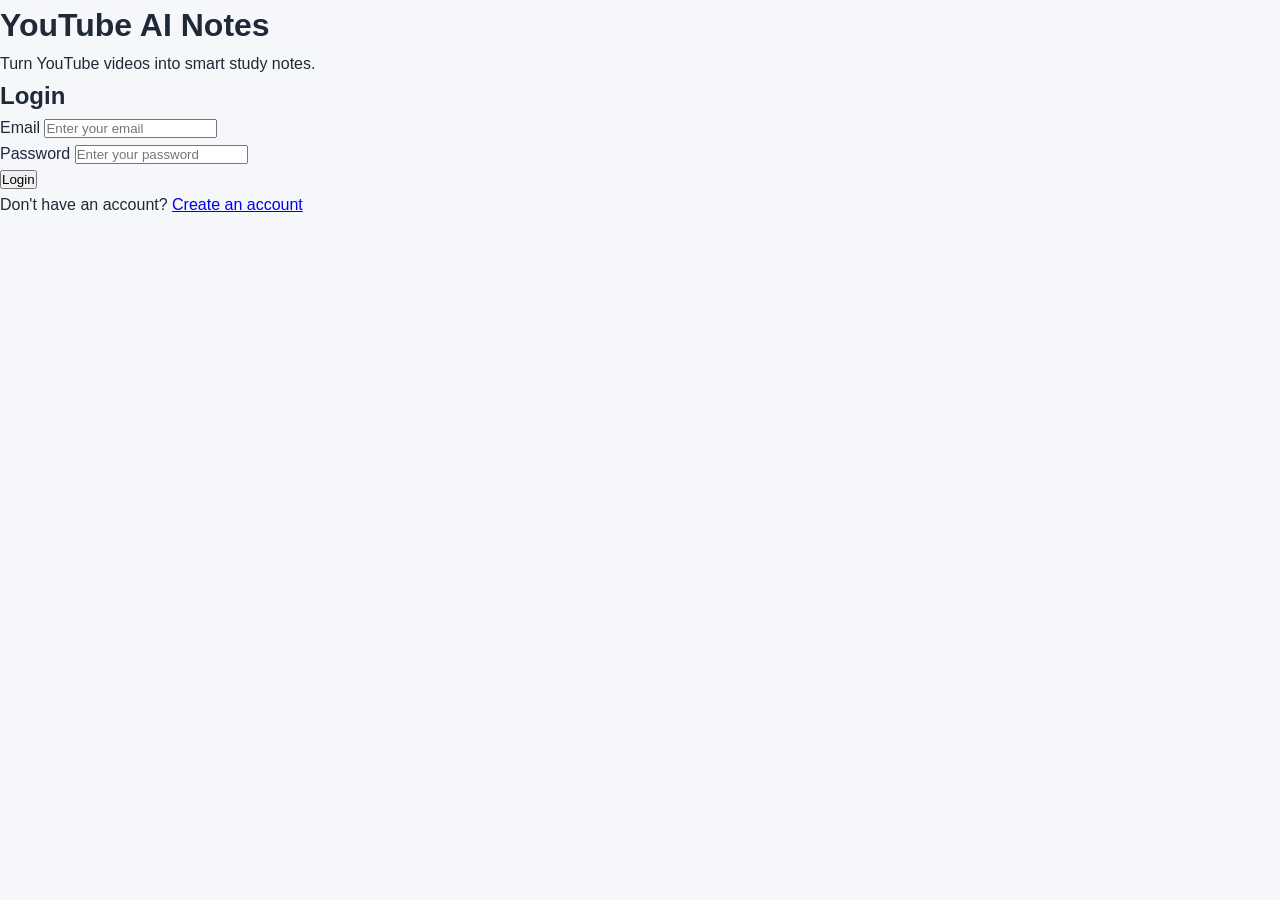
==== frontend/notes.html @ 91dcfbf6 "Finalize YouTube AI Notes project" ====
<!DOCTYPE html>
<html lang="en">

<head>

    <meta charset="UTF-8">

    <meta
        name="viewport"
        content="width=device-width, initial-scale=1.0"
    >

    <title>YouTube AI Notes</title>

    <link
        rel="stylesheet"
        href="style.css"
    >

</head>


<body class="notes-page">


    <!-- HEADER -->

    <header class="notes-header">

        <div>

            <h1>
                YouTube AI Notes
            </h1>

            <p>
                AI Generated Study Material
            </p>

        </div>


        <button
            id="backBtn"
            class="back-btn"
            type="button"
        >
            ← Back to Dashboard
        </button>

    </header>


    <!-- MAIN -->

    <main class="notes-container">


        <!-- VIDEO -->

        <section class="video-info-card">

            <img
                id="videoThumbnail"
                class="video-thumbnail"
                src=""
                alt="YouTube video thumbnail"
            >

            <div class="video-info">

                <h2 id="videoTitle">
                    Loading video...
                </h2>

                <p id="videoDate"></p>

            </div>

        </section>


        <!-- MESSAGE -->

        <div
            id="notesMessage"
            class="notes-message"
            style="display: block;"
        >
            Loading notes...
        </div>


        <!-- SUMMARY -->

        <section class="notes-card">

            <div class="card-heading">

                <span class="card-icon">
                    📝
                </span>

                <h2>
                    Summary
                </h2>

            </div>

            <div
                id="summary"
                class="summary-content"
            >
                Loading summary...
            </div>

        </section>


        <!-- KEY POINTS -->

        <section class="notes-card">

            <div class="card-heading">

                <span class="card-icon">
                    💡
                </span>

                <h2>
                    Key Points
                </h2>

            </div>

            <div id="keyPoints">

                Loading key points...

            </div>

        </section>


        <!-- DETAILED NOTES -->

        <section class="notes-card">

            <div class="card-heading">

                <span class="card-icon">
                    📚
                </span>

                <h2>
                    Detailed Notes
                </h2>

            </div>

            <div id="detailedNotes">

                Loading detailed notes...

            </div>

        </section>


        <!-- IMPORTANT CONCEPTS -->

        <section class="notes-card">

            <div class="card-heading">

                <span class="card-icon">
                    🧠
                </span>

                <h2>
                    Important Concepts
                </h2>

            </div>

            <div id="concepts">

                Loading concepts...

            </div>

        </section>


        <!-- EXAMPLES -->

        <section class="notes-card">

            <div class="card-heading">

                <span class="card-icon">
                    💻
                </span>

                <h2>
                    Examples
                </h2>

            </div>

            <div id="examples">

                Loading examples...

            </div>

        </section>


        <!-- QUICK REVISION -->

        <section class="notes-card">

            <div class="card-heading">

                <span class="card-icon">
                    ⚡
                </span>

                <h2>
                    Quick Revision
                </h2>

            </div>

            <div id="quickRevision">

                Loading quick revision...

            </div>

        </section>


        <!-- REVISION QUESTIONS -->

        <section class="notes-card">

            <div class="card-heading">

                <span class="card-icon">
                    ❓
                </span>

                <h2>
                    Revision Questions
                </h2>

            </div>

            <div id="revisionQuestions">

                Loading revision questions...

            </div>

        </section>


    </main>


    <!-- IMPORTANT:
         app.js MUST be loaded here -->

    <script src="./app.js"></script>

</body>

</html>
---- frontend/style.css ----
/* ============================================================
   GLOBAL
============================================================ */

* {
    box-sizing: border-box;
    margin: 0;
    padding: 0;
}


html {
    scroll-behavior: smooth;
}


body {
    font-family:
        Arial,
        Helvetica,
        sans-serif;

    background: #f5f7fb;

    color: #1f2937;

    line-height: 1.6;
}


/* ============================================================
   DASHBOARD
============================================================ */

.dashboard-header {
    width: 100%;

    padding: 20px 6%;

    background: #ffffff;

    border-bottom: 1px solid #e5e7eb;

    display: flex;

    justify-content: space-between;

    align-items: center;

    gap: 20px;

    position: sticky;

    top: 0;

    z-index: 100;
}


.brand {
    display: flex;

    align-items: center;

    gap: 13px;
}


.brand-icon {
    width: 44px;

    height: 44px;

    display: flex;

    align-items: center;

    justify-content: center;

    border-radius: 12px;

    background: #111827;

    color: #ffffff;

    font-size: 18px;
}


.dashboard-header h1 {
    font-size: 23px;

    line-height: 1.2;

    margin-bottom: 3px;
}


.dashboard-header p {
    color: #6b7280;

    font-size: 13px;
}


/* ============================================================
   LOGOUT
============================================================ */

.logout-button {
    border: 1px solid #e5e7eb;

    background: #ffffff;

    color: #374151;

    padding: 10px 18px;

    border-radius: 9px;

    cursor: pointer;

    font-size: 14px;

    font-weight: 600;

    transition:
        background 0.2s ease,
        color 0.2s ease,
        transform 0.2s ease;
}


.logout-button:hover {
    background: #111827;

    color: #ffffff;

    transform: translateY(-1px);
}


/* ============================================================
   DASHBOARD MAIN
============================================================ */

.dashboard-container {
    width: min(1150px, 92%);

    margin: 35px auto 60px;
}


/* ============================================================
   GENERATE SECTION
============================================================ */

.generate-section {
    background: #ffffff;

    border: 1px solid #e5e7eb;

    border-radius: 22px;

    padding: 48px;

    box-shadow:
        0 10px 35px rgba(0, 0, 0, 0.05);

    text-align: center;

    margin-bottom: 38px;
}


.hero-content {
    max-width: 720px;

    margin: 0 auto 30px;
}


.hero-badge {
    display: inline-block;

    padding: 6px 12px;

    border-radius: 20px;

    background: #f3f4f6;

    color: #374151;

    font-size: 12px;

    font-weight: 700;

    margin-bottom: 15px;
}


.generate-section h2 {
    font-size: 36px;

    line-height: 1.2;

    margin-bottom: 15px;
}


.generate-section h2 span {
    color: #4f46e5;
}


.hero-content p {
    color: #6b7280;

    font-size: 15px;

    line-height: 1.8;
}


/* ============================================================
   URL FORM
============================================================ */

#notesForm {
    max-width: 850px;

    margin: 0 auto;

    display: flex;

    gap: 12px;

    align-items: center;
}


.url-input-wrapper {
    flex: 1;

    position: relative;

    display: flex;

    align-items: center;
}


.url-icon {
    position: absolute;

    left: 15px;

    font-size: 17px;
}


#youtubeUrl {
    width: 100%;

    height: 52px;

    border: 1px solid #d1d5db;

    border-radius: 10px;

    padding: 0 16px 0 44px;

    font-size: 14px;

    outline: none;

    background: #ffffff;

    transition:
        border 0.2s ease,
        box-shadow 0.2s ease;
}


#youtubeUrl:focus {
    border-color: #6366f1;

    box-shadow:
        0 0 0 3px rgba(99, 102, 241, 0.1);
}


.generate-button {
    height: 52px;

    padding: 0 21px;

    border: none;

    border-radius: 10px;

    background: #111827;

    color: #ffffff;

    cursor: pointer;

    display: flex;

    align-items: center;

    gap: 12px;

    font-size: 14px;

    font-weight: 700;

    white-space: nowrap;

    transition:
        transform 0.2s ease,
        opacity 0.2s ease;
}


.generate-button:hover {
    transform: translateY(-1px);

    opacity: 0.92;
}


.generate-button:disabled {
    cursor: not-allowed;

    opacity: 0.6;

    transform: none;
}


/* ============================================================
   DASHBOARD MESSAGE
============================================================ */

.dashboard-message {
    margin-top: 16px;

    color: #6b7280;

    font-size: 14px;

    min-height: 20px;
}


/* ============================================================
   VIDEOS SECTION
============================================================ */

.videos-section {
    background: transparent;
}


.section-header {
    display: flex;

    align-items: flex-end;

    justify-content: space-between;

    gap: 20px;

    margin-bottom: 22px;
}


.section-label {
    display: block;

    font-size: 11px;

    font-weight: 800;

    letter-spacing: 1px;

    color: #6b7280;

    margin-bottom: 5px;
}


.section-header h2 {
    font-size: 27px;

    line-height: 1.2;

    margin-bottom: 4px;
}


.section-header p {
    color: #6b7280;

    font-size: 14px;
}


.refresh-button {
    border: 1px solid #d1d5db;

    background: #ffffff;

    color: #374151;

    padding: 9px 15px;

    border-radius: 8px;

    cursor: pointer;

    font-size: 13px;

    font-weight: 600;

    transition:
        background 0.2s ease,
        transform 0.2s ease;
}


.refresh-button:hover {
    background: #f9fafb;

    transform: translateY(-1px);
}


/* ============================================================
   VIDEO GRID
============================================================ */

.videos-grid {
    display: grid;

    grid-template-columns:
        repeat(3, minmax(0, 1fr));

    gap: 22px;
}


/* ============================================================
   VIDEO CARD
============================================================ */

.video-card {
    background: #ffffff;

    border: 1px solid #e5e7eb;

    border-radius: 15px;

    overflow: hidden;

    box-shadow:
        0 5px 20px rgba(0, 0, 0, 0.04);

    transition:
        transform 0.2s ease,
        box-shadow 0.2s ease;
}


.video-card:hover {
    transform: translateY(-4px);

    box-shadow:
        0 12px 28px rgba(0, 0, 0, 0.08);
}


.video-card img {
    width: 100%;

    height: 185px;

    object-fit: cover;

    display: block;

    background: #e5e7eb;
}


.video-card-content {
    padding: 18px;
}


.video-card h3 {
    font-size: 17px;

    line-height: 1.45;

    margin-bottom: 8px;

    color: #111827;
}


.video-date {
    color: #6b7280;

    font-size: 12px;

    margin-bottom: 15px;
}


.view-notes-btn,
.video-card button {
    border: none;

    background: #111827;

    color: #ffffff;

    padding: 10px 15px;

    border-radius: 8px;

    cursor: pointer;

    font-size: 13px;

    font-weight: 600;

    width: 100%;

    transition: opacity 0.2s ease;
}


.view-notes-btn:hover,
.video-card button:hover {
    opacity: 0.88;
}


/* ============================================================
   LOADING
============================================================ */

.loading-card {
    grid-column: 1 / -1;

    min-height: 220px;

    background: #ffffff;

    border: 1px solid #e5e7eb;

    border-radius: 15px;

    display: flex;

    flex-direction: column;

    align-items: center;

    justify-content: center;

    gap: 12px;

    color: #6b7280;
}


.spinner {
    width: 32px;

    height: 32px;

    border: 3px solid #e5e7eb;

    border-top-color: #111827;

    border-radius: 50%;

    animation: spin 0.8s linear infinite;
}


@keyframes spin {

    to {
        transform: rotate(360deg);
    }

}


/* ============================================================
   EMPTY / ERROR
============================================================ */

.empty-message,
.error-message {
    grid-column: 1 / -1;

    text-align: center;

    padding: 45px 20px;

    background: #ffffff;

    border: 1px solid #e5e7eb;

    border-radius: 15px;

    color: #6b7280;
}


/* ============================================================
   FOOTER
============================================================ */

.dashboard-footer {
    text-align: center;

    padding: 25px;

    color: #9ca3af;

    font-size: 12px;

    border-top: 1px solid #e5e7eb;

    background: #ffffff;
}


/* ============================================================
   NOTES PAGE
============================================================ */

.notes-page {
    min-height: 100vh;
}


/* ============================================================
   NOTES HEADER
============================================================ */

.notes-header {
    width: 100%;

    padding: 22px 6%;

    background: #ffffff;

    border-bottom: 1px solid #e5e7eb;

    display: flex;

    justify-content: space-between;

    align-items: center;

    gap: 20px;

    position: sticky;

    top: 0;

    z-index: 100;
}


.notes-header h1 {
    font-size: 28px;

    margin-bottom: 2px;
}


.notes-header p {
    color: #6b7280;

    font-size: 14px;
}


/* ============================================================
   BACK BUTTON
============================================================ */

.back-btn {
    border: none;

    background: #111827;

    color: white;

    padding: 11px 18px;

    border-radius: 8px;

    cursor: pointer;

    font-size: 14px;

    transition:
        transform 0.2s ease,
        opacity 0.2s ease;
}


.back-btn:hover {
    transform: translateY(-1px);

    opacity: 0.9;
}


/* ============================================================
   NOTES CONTAINER
============================================================ */

.notes-container {
    width: min(1100px, 92%);

    margin: 35px auto 70px;

    display: flex;

    flex-direction: column;

    gap: 24px;
}


/* ============================================================
   VIDEO INFO
============================================================ */

.video-info-card {
    background: #ffffff;

    border: 1px solid #e5e7eb;

    border-radius: 16px;

    padding: 20px;

    display: flex;

    align-items: center;

    gap: 22px;

    box-shadow:
        0 5px 20px rgba(0, 0, 0, 0.05);
}


.video-thumbnail {
    width: 230px;

    height: 130px;

    object-fit: cover;

    border-radius: 10px;

    background: #e5e7eb;
}


.video-info {
    flex: 1;
}


.video-info h2 {
    font-size: 24px;

    line-height: 1.3;

    margin-bottom: 8px;
}


.video-info p {
    color: #6b7280;

    font-size: 14px;
}


/* ============================================================
   NOTES MESSAGE
============================================================ */

.notes-message {
    padding: 14px 18px;

    background: #ffffff;

    border: 1px solid #e5e7eb;

    border-radius: 10px;

    color: #4b5563;

    text-align: center;
}


/* ============================================================
   NOTES CARDS
============================================================ */

.notes-card {
    background: #ffffff;

    border: 1px solid #e5e7eb;

    border-radius: 16px;

    padding: 28px;

    box-shadow:
        0 5px 20px rgba(0, 0, 0, 0.04);
}


.card-heading {
    display: flex;

    align-items: center;

    gap: 12px;

    margin-bottom: 20px;

    padding-bottom: 14px;

    border-bottom: 1px solid #e5e7eb;
}


.card-heading h2 {
    font-size: 22px;
}


.card-icon {
    font-size: 24px;
}


.summary-content {
    font-size: 16px;

    line-height: 1.8;

    color: #374151;
}


/* ============================================================
   LISTS
============================================================ */

#keyPoints ul,
#quickRevision ul {
    padding-left: 24px;
}


#keyPoints li,
#quickRevision li {
    margin-bottom: 10px;

    line-height: 1.7;
}


.concept-section ul {
    padding-left: 22px;
}


.concept-section li {
    margin-bottom: 7px;

    color: #4b5563;

    line-height: 1.65;
}


/* ============================================================
   DETAILED NOTES
============================================================ */

.detailed-intro {
    color: #6b7280;

    margin-bottom: 5px;
}


.raw-notes {
    white-space: pre-wrap;

    line-height: 1.8;

    color: #374151;
}


#detailedNotes p {
    margin-bottom: 12px;

    color: #4b5563;

    line-height: 1.8;
}


#detailedNotes h3 {
    margin-top: 20px;

    margin-bottom: 9px;

    font-size: 19px;
}


/* ============================================================
   CONCEPT CARD
============================================================ */

.concept-card {
    border: 1px solid #e5e7eb;

    border-radius: 14px;

    padding: 22px;

    margin-bottom: 20px;

    background: #fafbfc;
}


.concept-card:last-child {
    margin-bottom: 0;
}


.concept-card > h3 {
    font-size: 20px;

    margin-bottom: 18px;

    line-height: 1.4;
}


.concept-section {
    margin-top: 18px;

    padding-top: 16px;

    border-top: 1px solid #e5e7eb;
}


.concept-section:first-of-type {
    margin-top: 0;

    padding-top: 0;

    border-top: none;
}


.concept-section h4,
.text-section h4 {
    font-size: 14px;

    margin-bottom: 7px;

    text-transform: uppercase;

    letter-spacing: 0.4px;
}


.concept-section p,
.text-section p {
    color: #4b5563;

    line-height: 1.75;

    white-space: pre-wrap;
}


/* ============================================================
   EXAMPLES
============================================================ */

.example-card {
    border: 1px solid #e5e7eb;

    border-radius: 12px;

    padding: 18px;

    margin-bottom: 14px;

    background: #fafbfc;
}


.example-card h4 {
    font-size: 17px;

    margin-bottom: 6px;
}


/* ============================================================
   QUESTIONS
============================================================ */

.question-card {
    border: 1px solid #e5e7eb;

    border-radius: 12px;

    padding: 20px;

    margin-bottom: 15px;

    background: #fafbfc;

    transition:
        transform 0.2s ease,
        box-shadow 0.2s ease;
}


.question-card:hover {
    transform: translateY(-2px);

    box-shadow:
        0 7px 20px rgba(0, 0, 0, 0.05);
}


.question-card:last-child {
    margin-bottom: 0;
}


.question-number {
    display: inline-block;

    font-size: 13px;

    font-weight: 700;

    margin-right: 10px;
}


.question-type {
    display: inline-block;

    padding: 4px 9px;

    border: 1px solid #d1d5db;

    border-radius: 20px;

    font-size: 11px;

    text-transform: uppercase;
}


.question-card h4 {
    margin-top: 13px;

    margin-bottom: 12px;

    font-size: 17px;

    line-height: 1.5;
}


.question-card strong {
    display: block;

    margin-bottom: 5px;

    font-size: 14px;
}


.question-card p {
    color: #4b5563;

    line-height: 1.7;

    white-space: pre-wrap;
}


/* ============================================================
   RESPONSIVE
============================================================ */

@media (max-width: 900px) {

    .videos-grid {
        grid-template-columns:
            repeat(2, minmax(0, 1fr));
    }

}


/* ============================================================
   TABLET / MOBILE
============================================================ */

@media (max-width: 768px) {

    .dashboard-header {
        padding: 17px 4%;
    }


    .dashboard-header h1 {
        font-size: 20px;
    }


    .dashboard-container {
        width: 94%;

        margin-top: 22px;
    }


    .generate-section {
        padding: 30px 20px;

        border-radius: 17px;
    }


    .generate-section h2 {
        font-size: 28px;
    }


    #notesForm {
        flex-direction: column;

        width: 100%;
    }


    .url-input-wrapper {
        width: 100%;
    }


    #youtubeUrl {
        width: 100%;
    }


    .generate-button {
        width: 100%;

        justify-content: center;
    }


    .section-header {
        align-items: flex-start;

        flex-direction: column;
    }


    .refresh-button {
        width: 100%;
    }


    .videos-grid {
        grid-template-columns: 1fr;
    }


    .video-info-card {
        flex-direction: column;

        align-items: stretch;
    }


    .video-thumbnail {
        width: 100%;

        height: auto;

        aspect-ratio: 16 / 9;
    }


    .video-info h2 {
        font-size: 20px;
    }


    .notes-card {
        padding: 20px;
    }


    .card-heading h2 {
        font-size: 19px;
    }


    .notes-header {
        padding: 18px 4%;

        align-items: flex-start;

        flex-direction: column;
    }


    .back-btn {
        width: 100%;
    }

}


/* ============================================================
   SMALL MOBILE
============================================================ */

@media (max-width: 480px) {

    .brand-icon {
        width: 38px;

        height: 38px;
    }


    .dashboard-header h1 {
        font-size: 18px;
    }


    .dashboard-header p {
        font-size: 11px;
    }


    .logout-button {
        padding: 8px 13px;

        font-size: 12px;
    }


    .generate-section {
        padding: 25px 15px;
    }


    .generate-section h2 {
        font-size: 24px;
    }


    .hero-content p {
        font-size: 13px;
    }


    .notes-card {
        padding: 16px;
    }


    .concept-card {
        padding: 14px;
    }


    .concept-card > h3 {
        font-size: 18px;
    }


    .question-card {
        padding: 15px;
    }

}
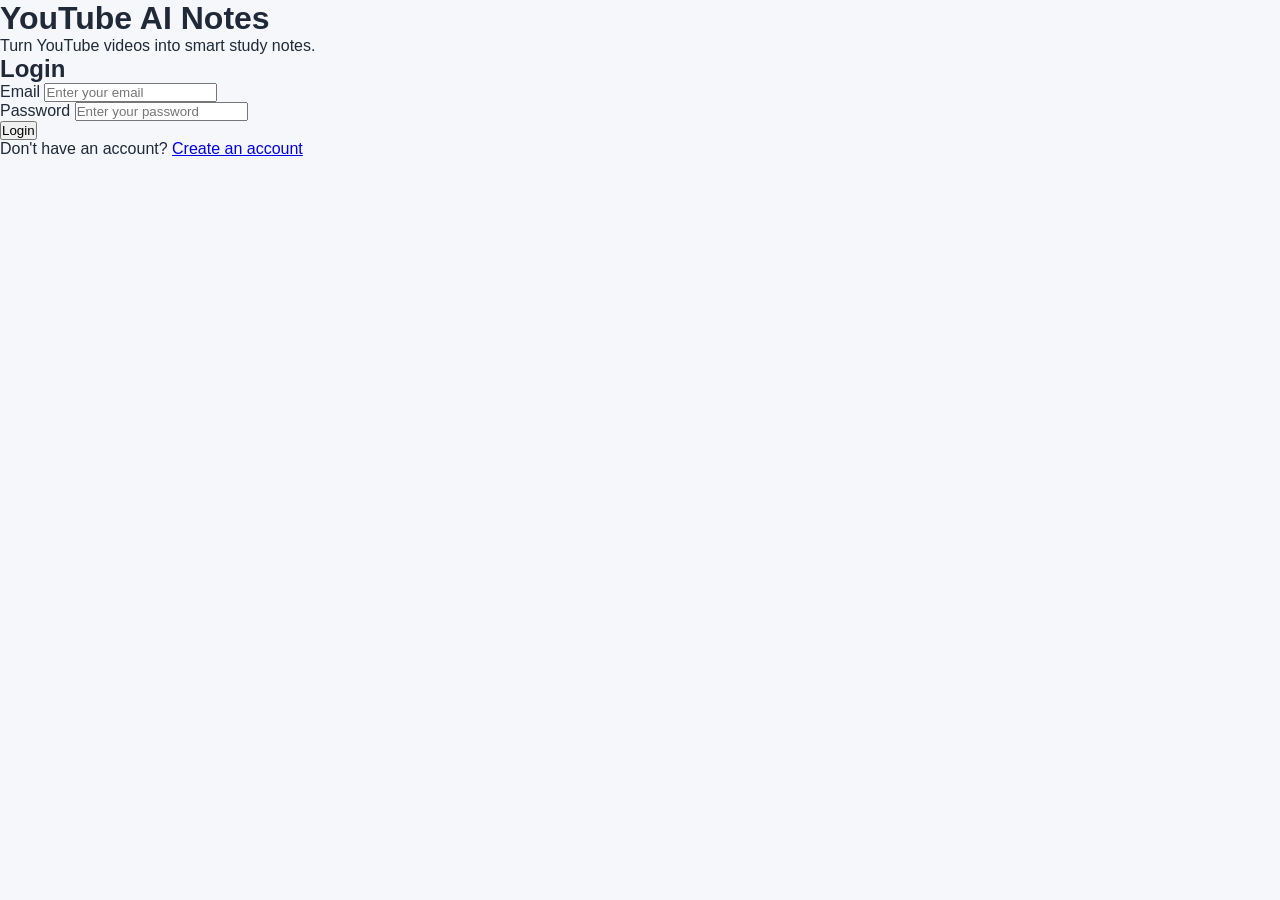
==== commit 4f898063: "Update AI notes and frontend features" ====
--- a/frontend/notes.html
+++ b/frontend/notes.html
@@ -17,55 +17,1005 @@
         href="style.css"
     >
 
+    <style>
+
+        /* =====================================================
+           NOTES PAGE
+        ===================================================== */
+
+        .notes-page {
+            background: #f5f7fb;
+            color: #1f2937;
+            min-height: 100vh;
+        }
+
+
+        /* =====================================================
+           HEADER
+        ===================================================== */
+
+        .notes-header {
+            width: 100%;
+
+            background: #ffffff;
+
+            border-bottom: 1px solid #e5e7eb;
+
+            box-shadow:
+                0 2px 12px rgba(15, 23, 42, 0.05);
+        }
+
+        .notes-header-content {
+            width: 100%;
+            max-width: 1180px;
+
+            margin: 0 auto;
+
+            padding: 18px 24px;
+
+            display: flex;
+
+            align-items: center;
+
+            justify-content: space-between;
+
+            gap: 20px;
+        }
+
+        .notes-header-title h1 {
+            margin: 0;
+
+            color: #111827;
+
+            font-size: 23px;
+
+            line-height: 1.2;
+
+            font-weight: 800;
+        }
+
+        .notes-header-title p {
+            margin-top: 5px;
+
+            color: #6b7280;
+
+            font-size: 13px;
+        }
+
+
+        /* =====================================================
+           BACK BUTTON
+        ===================================================== */
+
+        .back-btn {
+            border: 1px solid #dbe0e8;
+
+            border-radius: 9px;
+
+            background: #ffffff;
+
+            color: #374151;
+
+            padding: 9px 15px;
+
+            font-size: 13px;
+
+            font-weight: 600;
+
+            cursor: pointer;
+
+            white-space: nowrap;
+
+            transition: all 0.2s ease;
+        }
+
+        .back-btn:hover {
+            background: #eef2ff;
+
+            color: #4f46e5;
+
+            border-color: #c7d2fe;
+
+            transform: translateY(-1px);
+        }
+
+
+        /* =====================================================
+           MAIN CONTAINER
+        ===================================================== */
+
+        .notes-container {
+            width: 100%;
+
+            max-width: 1000px;
+
+            margin: 0 auto;
+
+            padding: 30px 20px 60px;
+        }
+
+
+        /* =====================================================
+           VIDEO INFO CARD
+        ===================================================== */
+
+        .video-info-card {
+            width: 100%;
+
+            padding: 16px;
+
+            margin-bottom: 20px;
+
+            background: #ffffff;
+
+            border: 1px solid #e5e7eb;
+
+            border-radius: 16px;
+
+            box-shadow:
+                0 5px 18px rgba(15, 23, 42, 0.06);
+
+            display: flex;
+
+            align-items: center;
+
+            gap: 18px;
+        }
+
+
+        /* =====================================================
+           SMALL THUMBNAIL
+        ===================================================== */
+
+        .video-thumbnail-wrapper {
+            width: 210px;
+
+            min-width: 210px;
+
+            height: 118px;
+
+            overflow: hidden;
+
+            border-radius: 11px;
+
+            background: #f1f5f9;
+        }
+
+        .video-thumbnail {
+            width: 100%;
+
+            height: 100%;
+
+            display: block;
+
+            object-fit: cover;
+
+            border-radius: 11px;
+        }
+
+
+        /* =====================================================
+           VIDEO INFORMATION
+        ===================================================== */
+
+        .video-info {
+            min-width: 0;
+
+            flex: 1;
+        }
+
+        .video-info h2 {
+            margin: 0;
+
+            color: #111827;
+
+            font-size: 21px;
+
+            line-height: 1.35;
+
+            font-weight: 750;
+        }
+
+        .video-info p {
+            margin-top: 8px;
+
+            color: #6b7280;
+
+            font-size: 13px;
+        }
+
+
+        /* =====================================================
+           MESSAGE
+        ===================================================== */
+
+        .notes-message {
+            width: 100%;
+
+            min-height: 20px;
+
+            margin: 12px 0 18px;
+
+            padding: 0 4px;
+
+            color: #6b7280;
+
+            font-size: 13px;
+
+            line-height: 1.5;
+        }
+
+
+        /* =====================================================
+           COMMON NOTES CARD
+        ===================================================== */
+
+        .notes-card {
+            width: 100%;
+
+            margin-bottom: 20px;
+
+            padding: 25px;
+
+            background: #ffffff;
+
+            border: 1px solid #e5e7eb;
+
+            border-radius: 16px;
+
+            box-shadow:
+                0 5px 18px rgba(15, 23, 42, 0.05);
+        }
+
+
+        /* =====================================================
+           CARD HEADING
+        ===================================================== */
+
+        .card-heading {
+            display: flex;
+
+            align-items: flex-start;
+
+            gap: 12px;
+
+            margin-bottom: 20px;
+        }
+
+        .card-icon {
+            width: 40px;
+
+            height: 40px;
+
+            min-width: 40px;
+
+            display: flex;
+
+            align-items: center;
+
+            justify-content: center;
+
+            border-radius: 10px;
+
+            background: #eef2ff;
+
+            font-size: 19px;
+        }
+
+        .card-heading h2 {
+            margin: 0;
+
+            color: #111827;
+
+            font-size: 21px;
+
+            line-height: 1.25;
+
+            font-weight: 750;
+        }
+
+        .card-heading p {
+            margin-top: 4px;
+
+            color: #6b7280;
+
+            font-size: 12px;
+
+            line-height: 1.4;
+        }
+
+
+        /* =====================================================
+           SHORT NOTES
+        ===================================================== */
+
+        .short-notes-content {
+            color: #374151;
+
+            font-size: 15px;
+
+            line-height: 1.8;
+        }
+
+        .short-notes-content p {
+            margin: 0 0 14px;
+        }
+
+        .short-notes-content p:last-child {
+            margin-bottom: 0;
+        }
+
+        .short-notes-content br {
+            line-height: 1.8;
+        }
+
+        .short-notes-content strong {
+            color: #111827;
+
+            font-weight: 700;
+        }
+
+        .short-notes-content ul,
+        .short-notes-content ol {
+            margin: 10px 0 15px 22px;
+
+            padding: 0;
+        }
+
+        .short-notes-content li {
+            margin-bottom: 8px;
+
+            line-height: 1.7;
+        }
+
+
+        /* =====================================================
+           KEY POINTS
+        ===================================================== */
+
+        #keyPoints {
+            color: #374151;
+
+            font-size: 14px;
+
+            line-height: 1.65;
+        }
+
+        #keyPoints ul {
+            margin: 0;
+
+            padding: 0;
+
+            list-style: none;
+
+            display: grid;
+
+            grid-template-columns: repeat(2, 1fr);
+
+            gap: 11px;
+        }
+
+        #keyPoints li {
+            padding: 13px 15px;
+
+            background: #f8fafc;
+
+            border: 1px solid #e5e7eb;
+
+            border-radius: 10px;
+
+            position: relative;
+
+            padding-left: 32px;
+        }
+
+        #keyPoints li::before {
+            content: "✓";
+
+            position: absolute;
+
+            left: 12px;
+
+            top: 12px;
+
+            color: #4f46e5;
+
+            font-weight: 800;
+        }
+
+
+        /* =====================================================
+           CONCEPT FLOW
+        ===================================================== */
+
+        .concept-flow {
+            width: 100%;
+
+            padding: 20px;
+
+            background:
+                linear-gradient(
+                    135deg,
+                    #eef2ff,
+                    #f8faff
+                );
+
+            border: 1px solid #dfe4ff;
+
+            border-radius: 13px;
+
+            color: #374151;
+
+            font-size: 14px;
+
+            line-height: 1.8;
+
+            text-align: center;
+        }
+
+        .concept-flow p {
+            margin-bottom: 10px;
+        }
+
+        .concept-flow p:last-child {
+            margin-bottom: 0;
+        }
+
+        .concept-flow img {
+            max-width: 100%;
+
+            height: auto;
+
+            display: block;
+
+            margin: 0 auto;
+
+            border-radius: 10px;
+        }
+
+
+        /* =====================================================
+           MIND MAP
+        ===================================================== */
+
+        .mind-map-wrapper {
+            width: 100%;
+
+            min-height: 120px;
+
+            padding: 20px;
+
+            background: #fafafa;
+
+            border: 1px solid #e5e7eb;
+
+            border-radius: 13px;
+
+            text-align: center;
+
+            overflow-x: auto;
+
+            color: #374151;
+
+            font-size: 14px;
+
+            line-height: 1.7;
+        }
+
+        .mind-map-wrapper img {
+            max-width: 100%;
+
+            max-height: 520px;
+
+            width: auto;
+
+            height: auto;
+
+            object-fit: contain;
+
+            border-radius: 10px;
+        }
+
+        .mind-map-wrapper svg {
+            max-width: 100%;
+
+            height: auto;
+        }
+
+
+        /* =====================================================
+           IMPORTANT VISUALS
+        ===================================================== */
+
+        .visuals-grid {
+            display: grid;
+
+            grid-template-columns:
+                repeat(2, minmax(0, 1fr));
+
+            gap: 16px;
+
+            color: #6b7280;
+
+            font-size: 14px;
+
+            line-height: 1.6;
+        }
+
+        .visuals-grid img {
+            width: 100%;
+
+            max-height: 330px;
+
+            object-fit: contain;
+
+            display: block;
+
+            padding: 10px;
+
+            background: #f8fafc;
+
+            border: 1px solid #e5e7eb;
+
+            border-radius: 12px;
+        }
+
+        .visuals-grid figure {
+            margin: 0;
+
+            padding: 12px;
+
+            background: #f8fafc;
+
+            border: 1px solid #e5e7eb;
+
+            border-radius: 12px;
+        }
+
+        .visuals-grid figcaption {
+            margin-top: 8px;
+
+            text-align: center;
+
+            font-size: 12px;
+
+            color: #6b7280;
+        }
+
+
+        /* =====================================================
+           PRACTICAL EXAMPLES
+        ===================================================== */
+
+        .practical-examples {
+            display: grid;
+
+            grid-template-columns:
+                repeat(2, minmax(0, 1fr));
+
+            gap: 13px;
+
+            color: #374151;
+
+            font-size: 14px;
+
+            line-height: 1.65;
+        }
+
+        .practical-examples p {
+            margin: 0;
+
+            padding: 15px;
+
+            background: #fffbeb;
+
+            border: 1px solid #fde68a;
+
+            border-radius: 11px;
+        }
+
+        .practical-examples strong {
+            color: #92400e;
+        }
+
+
+        /* =====================================================
+           QUICK REVISION
+        ===================================================== */
+
+        .quick-revision {
+            padding: 18px;
+
+            background: #f5f3ff;
+
+            border: 1px solid #ddd6fe;
+
+            border-radius: 12px;
+
+            color: #3730a3;
+
+            font-size: 14px;
+
+            line-height: 1.75;
+        }
+
+        .quick-revision p {
+            margin-bottom: 10px;
+        }
+
+        .quick-revision p:last-child {
+            margin-bottom: 0;
+        }
+
+        .quick-revision ul,
+        .quick-revision ol {
+            margin: 8px 0 8px 20px;
+
+            padding: 0;
+        }
+
+        .quick-revision li {
+            margin-bottom: 6px;
+        }
+
+
+        /* =====================================================
+           INTERVIEW QUESTIONS
+        ===================================================== */
+
+        .interview-questions {
+            color: #374151;
+
+            font-size: 14px;
+
+            line-height: 1.65;
+        }
+
+        .interview-questions ol,
+        .interview-questions ul {
+            margin: 0;
+
+            padding-left: 22px;
+        }
+
+        .interview-questions li {
+            margin-bottom: 12px;
+
+            padding: 12px 14px;
+
+            background: #f8fafc;
+
+            border: 1px solid #e5e7eb;
+
+            border-radius: 10px;
+        }
+
+        .interview-questions li:last-child {
+            margin-bottom: 0;
+        }
+
+
+        /* =====================================================
+           CROSS QUESTIONS
+        ===================================================== */
+
+        .cross-questions {
+            color: #374151;
+
+            font-size: 14px;
+
+            line-height: 1.65;
+        }
+
+        .cross-questions ol,
+        .cross-questions ul {
+            margin: 0;
+
+            padding-left: 22px;
+        }
+
+        .cross-questions li {
+            margin-bottom: 12px;
+
+            padding: 12px 14px;
+
+            background: #fff7ed;
+
+            border: 1px solid #fed7aa;
+
+            border-radius: 10px;
+        }
+
+        .cross-questions li:last-child {
+            margin-bottom: 0;
+        }
+
+
+        /* =====================================================
+           COMMON CONTENT FORMATTING
+        ===================================================== */
+
+        .notes-card p {
+            max-width: 100%;
+        }
+
+        .notes-card h3 {
+            margin: 14px 0 8px;
+
+            color: #111827;
+
+            font-size: 16px;
+        }
+
+        .notes-card h4 {
+            margin: 12px 0 7px;
+
+            color: #374151;
+
+            font-size: 14px;
+        }
+
+        .notes-card strong {
+            font-weight: 700;
+
+            color: #111827;
+        }
+
+        .notes-card code {
+            padding: 2px 6px;
+
+            border-radius: 5px;
+
+            background: #f1f5f9;
+
+            color: #4338ca;
+
+            font-size: 12px;
+        }
+
+        .notes-card pre {
+            overflow-x: auto;
+
+            padding: 14px;
+
+            margin: 12px 0;
+
+            background: #111827;
+
+            color: #f9fafb;
+
+            border-radius: 9px;
+
+            font-size: 13px;
+
+            line-height: 1.6;
+        }
+
+
+        /* =====================================================
+           EMPTY / LOADING TEXT
+        ===================================================== */
+
+        .notes-card > div:empty::before {
+            content: "";
+        }
+
+
+        /* =====================================================
+           TABLES
+        ===================================================== */
+
+        .notes-card table {
+            width: 100%;
+
+            border-collapse: collapse;
+
+            margin-top: 12px;
+
+            font-size: 13px;
+        }
+
+        .notes-card th,
+        .notes-card td {
+            padding: 10px 12px;
+
+            border: 1px solid #e5e7eb;
+
+            text-align: left;
+        }
+
+        .notes-card th {
+            background: #f8fafc;
+
+            color: #111827;
+
+            font-weight: 700;
+        }
+
+
+        /* =====================================================
+           MOBILE
+        ===================================================== */
+
+        @media (max-width: 700px) {
+
+            .notes-header-content {
+                padding: 15px;
+
+                align-items: flex-start;
+
+                flex-direction: column;
+            }
+
+            .back-btn {
+                width: 100%;
+            }
+
+            .notes-container {
+                padding: 20px 13px 40px;
+            }
+
+            .video-info-card {
+                flex-direction: column;
+
+                align-items: stretch;
+
+                padding: 13px;
+            }
+
+            .video-thumbnail-wrapper {
+                width: 100%;
+
+                min-width: 0;
+
+                height: 190px;
+            }
+
+            .video-info h2 {
+                font-size: 18px;
+            }
+
+            .notes-card {
+                padding: 18px;
+
+                border-radius: 13px;
+            }
+
+            .card-heading h2 {
+                font-size: 19px;
+            }
+
+            .short-notes-content {
+                font-size: 14px;
+
+                line-height: 1.75;
+            }
+
+            #keyPoints ul {
+                grid-template-columns: 1fr;
+            }
+
+            .visuals-grid {
+                grid-template-columns: 1fr;
+            }
+
+            .practical-examples {
+                grid-template-columns: 1fr;
+            }
+        }
+
+
+        /* =====================================================
+           SMALL MOBILE
+        ===================================================== */
+
+        @media (max-width: 420px) {
+
+            .notes-header-title h1 {
+                font-size: 19px;
+            }
+
+            .notes-header-title p {
+                font-size: 11px;
+            }
+
+            .video-thumbnail-wrapper {
+                height: 165px;
+            }
+
+            .notes-card {
+                padding: 15px;
+            }
+
+            .card-icon {
+                width: 35px;
+
+                min-width: 35px;
+
+                height: 35px;
+
+                font-size: 16px;
+            }
+
+            .card-heading {
+                gap: 9px;
+
+                margin-bottom: 15px;
+            }
+
+            .card-heading h2 {
+                font-size: 17px;
+            }
+
+            .card-heading p {
+                font-size: 11px;
+            }
+        }
+
+    </style>
+
 </head>
 
 
 <body class="notes-page">
 
 
-    <!-- HEADER -->
+    <!-- =====================================================
+         HEADER
+    ====================================================== -->
 
     <header class="notes-header">
 
-        <div>
-
-            <h1>
-                YouTube AI Notes
-            </h1>
-
-            <p>
-                AI Generated Study Material
-            </p>
+        <div class="notes-header-content">
+
+            <div class="notes-header-title">
+
+                <h1>YouTube AI Notes</h1>
+
+                <p>
+                    AI-Powered Learning &amp; Interview Preparation
+                </p>
+
+            </div>
+
+
+            <button
+                id="backBtn"
+                class="back-btn"
+                type="button"
+            >
+                ← Back to Dashboard
+            </button>
 
         </div>
 
-
-        <button
-            id="backBtn"
-            class="back-btn"
-            type="button"
-        >
-            ← Back to Dashboard
-        </button>
-
     </header>
 
 
-    <!-- MAIN -->
+    <!-- =====================================================
+         MAIN CONTENT
+    ====================================================== -->
 
     <main class="notes-container">
 
 
-        <!-- VIDEO -->
+        <!-- =================================================
+             VIDEO INFORMATION
+        ================================================== -->
 
         <section class="video-info-card">
 
-            <img
-                id="videoThumbnail"
-                class="video-thumbnail"
-                src=""
-                alt="YouTube video thumbnail"
-            >
+            <div class="video-thumbnail-wrapper">
+
+                <img
+                    id="videoThumbnail"
+                    class="video-thumbnail"
+                    src=""
+                    alt="YouTube video thumbnail"
+                >
+
+            </div>
+
 
             <div class="video-info">
 
@@ -80,58 +1030,73 @@
         </section>
 
 
-        <!-- MESSAGE -->
+        <!-- =================================================
+             MESSAGE
+        ================================================== -->
 
         <div
             id="notesMessage"
             class="notes-message"
-            style="display: block;"
         >
             Loading notes...
         </div>
 
 
-        <!-- SUMMARY -->
-
-        <section class="notes-card">
+        <!-- =================================================
+             SHORT NOTES
+        ================================================== -->
+
+        <section class="notes-card short-notes-card">
 
             <div class="card-heading">
 
-                <span class="card-icon">
-                    📝
-                </span>
-
-                <h2>
-                    Summary
-                </h2>
-
-            </div>
+                <span class="card-icon">📝</span>
+
+                <div>
+
+                    <h2>Short Notes</h2>
+
+                    <p>
+                        Understand the complete topic quickly
+                    </p>
+
+                </div>
+
+            </div>
+
 
             <div
-                id="summary"
-                class="summary-content"
+                id="shortNotes"
+                class="short-notes-content"
             >
-                Loading summary...
+                Loading short notes...
             </div>
 
         </section>
 
 
-        <!-- KEY POINTS -->
-
-        <section class="notes-card">
+        <!-- =================================================
+             KEY POINTS
+        ================================================== -->
+
+        <section class="notes-card key-points-card">
 
             <div class="card-heading">
 
-                <span class="card-icon">
-                    💡
-                </span>
-
-                <h2>
-                    Key Points
-                </h2>
-
-            </div>
+                <span class="card-icon">⭐</span>
+
+                <div>
+
+                    <h2>Key Points</h2>
+
+                    <p>
+                        Most important points from the video
+                    </p>
+
+                </div>
+
+            </div>
+
 
             <div id="keyPoints">
 
@@ -142,136 +1107,242 @@
         </section>
 
 
-        <!-- DETAILED NOTES -->
-
-        <section class="notes-card">
+        <!-- =================================================
+             CONCEPT FLOW
+        ================================================== -->
+
+        <section class="notes-card flow-card">
 
             <div class="card-heading">
 
-                <span class="card-icon">
-                    📚
-                </span>
-
-                <h2>
-                    Detailed Notes
-                </h2>
-
-            </div>
-
-            <div id="detailedNotes">
-
-                Loading detailed notes...
-
+                <span class="card-icon">🔄</span>
+
+                <div>
+
+                    <h2>Concept Flow</h2>
+
+                    <p>
+                        Understand how the concepts connect
+                    </p>
+
+                </div>
+
+            </div>
+
+
+            <div
+                id="conceptFlow"
+                class="concept-flow"
+            >
+                Loading concept flow...
             </div>
 
         </section>
 
 
-        <!-- IMPORTANT CONCEPTS -->
-
-        <section class="notes-card">
+        <!-- =================================================
+             MIND MAP
+        ================================================== -->
+
+        <section class="notes-card mind-map-card">
 
             <div class="card-heading">
 
-                <span class="card-icon">
-                    🧠
-                </span>
-
-                <h2>
-                    Important Concepts
-                </h2>
-
-            </div>
-
-            <div id="concepts">
-
-                Loading concepts...
-
+                <span class="card-icon">🧠</span>
+
+                <div>
+
+                    <h2>Mind Map</h2>
+
+                    <p>
+                        Visual overview of the topic
+                    </p>
+
+                </div>
+
+            </div>
+
+
+            <div
+                id="mindMap"
+                class="mind-map-wrapper"
+            >
+                Loading mind map...
             </div>
 
         </section>
 
 
-        <!-- EXAMPLES -->
-
-        <section class="notes-card">
+        <!-- =================================================
+             IMPORTANT VISUALS
+        ================================================== -->
+
+        <section class="notes-card visuals-card">
 
             <div class="card-heading">
 
-                <span class="card-icon">
-                    💻
-                </span>
-
-                <h2>
-                    Examples
-                </h2>
-
-            </div>
-
-            <div id="examples">
-
-                Loading examples...
-
+                <span class="card-icon">🖼️</span>
+
+                <div>
+
+                    <h2>Important Visuals</h2>
+
+                    <p>
+                        Diagrams and visual explanations
+                    </p>
+
+                </div>
+
+            </div>
+
+
+            <div
+                id="visuals"
+                class="visuals-grid"
+            >
+                Loading visuals...
             </div>
 
         </section>
 
 
-        <!-- QUICK REVISION -->
-
-        <section class="notes-card">
+        <!-- =================================================
+             PRACTICAL EXAMPLES
+        ================================================== -->
+
+        <section class="notes-card practical-card">
 
             <div class="card-heading">
 
-                <span class="card-icon">
-                    ⚡
-                </span>
-
-                <h2>
-                    Quick Revision
-                </h2>
-
-            </div>
-
-            <div id="quickRevision">
-
+                <span class="card-icon">💡</span>
+
+                <div>
+
+                    <h2>Practical Examples</h2>
+
+                    <p>
+                        Real-world understanding of the topic
+                    </p>
+
+                </div>
+
+            </div>
+
+
+            <div
+                id="practicalExamples"
+                class="practical-examples"
+            >
+                Loading practical examples...
+            </div>
+
+        </section>
+
+
+        <!-- =================================================
+             QUICK REVISION
+        ================================================== -->
+
+        <section class="notes-card quick-revision-card">
+
+            <div class="card-heading">
+
+                <span class="card-icon">⚡</span>
+
+                <div>
+
+                    <h2>Quick Revision</h2>
+
+                    <p>
+                        Revise the complete topic in minutes
+                    </p>
+
+                </div>
+
+            </div>
+
+
+            <div
+                id="quickRevision"
+                class="quick-revision"
+            >
                 Loading quick revision...
-
             </div>
 
         </section>
 
 
-        <!-- REVISION QUESTIONS -->
-
-        <section class="notes-card">
+        <!-- =================================================
+             INTERVIEW QUESTIONS
+        ================================================== -->
+
+        <section class="notes-card interview-card">
 
             <div class="card-heading">
 
-                <span class="card-icon">
-                    ❓
-                </span>
-
-                <h2>
-                    Revision Questions
-                </h2>
-
-            </div>
-
-            <div id="revisionQuestions">
-
-                Loading revision questions...
-
+                <span class="card-icon">🎤</span>
+
+                <div>
+
+                    <h2>Interview Questions</h2>
+
+                    <p>
+                        Prepare for technical interviews
+                    </p>
+
+                </div>
+
+            </div>
+
+
+            <div
+                id="interviewQuestions"
+                class="interview-questions"
+            >
+                Loading interview questions...
             </div>
 
         </section>
 
 
+        <!-- =================================================
+             CROSS QUESTIONS
+        ================================================== -->
+
+        <section class="notes-card cross-question-card">
+
+            <div class="card-heading">
+
+                <span class="card-icon">🔥</span>
+
+                <div>
+
+                    <h2>Cross Questions</h2>
+
+                    <p>
+                        Follow-up questions interviewers may ask
+                    </p>
+
+                </div>
+
+            </div>
+
+
+            <div
+                id="crossQuestions"
+                class="cross-questions"
+            >
+                Loading cross questions...
+            </div>
+
+        </section>
+
     </main>
 
 
-    <!-- IMPORTANT:
-         app.js MUST be loaded here -->
+    <!-- =====================================================
+         JAVASCRIPT
+    ====================================================== -->
 
     <script src="./app.js"></script>
 
--- a/frontend/style.css
+++ b/frontend/style.css
@@ -1,1202 +1,927 @@
-/* ============================================================
-   GLOBAL
-============================================================ */
+
+/* =========================================================
+   YouTube AI Notes - COMPLETE DASHBOARD STYLE
+========================================================= */
+
+
+/* =========================================================
+   GLOBAL RESET
+========================================================= */
 
 * {
-    box-sizing: border-box;
     margin: 0;
     padding: 0;
-}
-
+    box-sizing: border-box;
+}
 
 html {
     scroll-behavior: smooth;
 }
 
-
 body {
-    font-family:
-        Arial,
-        Helvetica,
-        sans-serif;
-
+    font-family: Arial, Helvetica, sans-serif;
     background: #f5f7fb;
-
     color: #1f2937;
-
-    line-height: 1.6;
-}
-
-
-/* ============================================================
-   DASHBOARD
-============================================================ */
+    min-height: 100vh;
+}
+
+
+/* =========================================================
+   HEADER
+========================================================= */
 
 .dashboard-header {
     width: 100%;
-
-    padding: 20px 6%;
+    min-height: 78px;
+
+    padding: 14px 6%;
 
     background: #ffffff;
 
     border-bottom: 1px solid #e5e7eb;
 
     display: flex;
-
+    align-items: center;
     justify-content: space-between;
 
-    align-items: center;
-
-    gap: 20px;
-
     position: sticky;
-
     top: 0;
-
     z-index: 100;
-}
-
+
+    box-shadow: 0 2px 12px rgba(15, 23, 42, 0.05);
+}
+
+
+/* =========================================================
+   BRAND
+========================================================= */
 
 .brand {
     display: flex;
-
     align-items: center;
-
     gap: 13px;
 }
 
-
 .brand-icon {
-    width: 44px;
-
-    height: 44px;
+    width: 43px;
+    height: 43px;
+
+    border-radius: 12px;
+
+    background: linear-gradient(135deg, #ef4444, #dc2626);
+
+    color: #ffffff;
 
     display: flex;
-
     align-items: center;
-
     justify-content: center;
 
-    border-radius: 12px;
-
-    background: #111827;
-
-    color: #ffffff;
-
-    font-size: 18px;
-}
-
-
-.dashboard-header h1 {
-    font-size: 23px;
-
+    font-size: 19px;
+    font-weight: 700;
+
+    box-shadow: 0 5px 14px rgba(220, 38, 38, 0.22);
+}
+
+.brand h1 {
+    font-size: 20px;
     line-height: 1.2;
 
-    margin-bottom: 3px;
-}
-
-
-.dashboard-header p {
+    color: #111827;
+
+    font-weight: 750;
+}
+
+.brand p {
+    margin-top: 3px;
+
+    font-size: 12px;
+
     color: #6b7280;
+}
+
+
+/* =========================================================
+   LOGOUT BUTTON
+========================================================= */
+
+.logout-button {
+    padding: 9px 17px;
+
+    border: 1px solid #e5e7eb;
+    border-radius: 9px;
+
+    background: #ffffff;
+    color: #374151;
 
     font-size: 13px;
-}
-
-
-/* ============================================================
-   LOGOUT
-============================================================ */
-
-.logout-button {
-    border: 1px solid #e5e7eb;
+    font-weight: 600;
+
+    cursor: pointer;
+
+    transition: all 0.2s ease;
+}
+
+.logout-button:hover {
+    background: #fef2f2;
+    color: #dc2626;
+    border-color: #fecaca;
+}
+
+
+/* =========================================================
+   MAIN CONTAINER
+========================================================= */
+
+.dashboard-container {
+    width: 100%;
+    max-width: 1180px;
+
+    margin: 0 auto;
+
+    padding: 38px 24px 55px;
+}
+
+
+/* =========================================================
+   GENERATE SECTION
+========================================================= */
+
+.generate-section {
+    width: 100%;
+
+    padding: 45px 45px 42px;
+
+    border-radius: 22px;
+
+    background:
+        linear-gradient(
+            135deg,
+            #eef2ff 0%,
+            #f8faff 52%,
+            #ffffff 100%
+        );
+
+    border: 1px solid #e0e7ff;
+
+    box-shadow: 0 10px 30px rgba(79, 70, 229, 0.07);
+
+    margin-bottom: 45px;
+}
+
+
+/* =========================================================
+   HERO CONTENT
+========================================================= */
+
+.hero-content {
+    max-width: 760px;
+
+    margin: 0 auto;
+
+    text-align: center;
+}
+
+.hero-badge {
+    display: inline-flex;
+    align-items: center;
+
+    padding: 7px 13px;
+
+    border-radius: 30px;
 
     background: #ffffff;
 
-    color: #374151;
-
-    padding: 10px 18px;
-
-    border-radius: 9px;
-
-    cursor: pointer;
-
-    font-size: 14px;
-
-    font-weight: 600;
-
-    transition:
-        background 0.2s ease,
-        color 0.2s ease,
-        transform 0.2s ease;
-}
-
-
-.logout-button:hover {
-    background: #111827;
-
-    color: #ffffff;
-
-    transform: translateY(-1px);
-}
-
-
-/* ============================================================
-   DASHBOARD MAIN
-============================================================ */
-
-.dashboard-container {
-    width: min(1150px, 92%);
-
-    margin: 35px auto 60px;
-}
-
-
-/* ============================================================
-   GENERATE SECTION
-============================================================ */
-
-.generate-section {
-    background: #ffffff;
-
-    border: 1px solid #e5e7eb;
-
-    border-radius: 22px;
-
-    padding: 48px;
-
-    box-shadow:
-        0 10px 35px rgba(0, 0, 0, 0.05);
-
-    text-align: center;
-
-    margin-bottom: 38px;
-}
-
-
-.hero-content {
-    max-width: 720px;
-
-    margin: 0 auto 30px;
-}
-
-
-.hero-badge {
-    display: inline-block;
-
-    padding: 6px 12px;
-
-    border-radius: 20px;
-
-    background: #f3f4f6;
-
-    color: #374151;
+    border: 1px solid #e0e7ff;
+
+    color: #4f46e5;
 
     font-size: 12px;
-
     font-weight: 700;
 
-    margin-bottom: 15px;
-}
-
-
-.generate-section h2 {
+    margin-bottom: 17px;
+
+    box-shadow: 0 3px 10px rgba(79, 70, 229, 0.06);
+}
+
+.hero-content h2 {
     font-size: 36px;
 
-    line-height: 1.2;
-
-    margin-bottom: 15px;
-}
-
-
-.generate-section h2 span {
+    line-height: 1.15;
+
+    color: #111827;
+
+    font-weight: 800;
+
+    letter-spacing: -0.8px;
+}
+
+.hero-content h2 span {
     color: #4f46e5;
 }
 
-
 .hero-content p {
+    max-width: 690px;
+
+    margin: 17px auto 28px;
+
     color: #6b7280;
 
     font-size: 15px;
 
-    line-height: 1.8;
-}
-
-
-/* ============================================================
-   URL FORM
-============================================================ */
+    line-height: 1.7;
+}
+
+
+/* =========================================================
+   NOTES FORM
+========================================================= */
 
 #notesForm {
+    width: 100%;
     max-width: 850px;
 
     margin: 0 auto;
 
     display: flex;
-
-    gap: 12px;
-
-    align-items: center;
-}
-
+    align-items: stretch;
+
+    gap: 11px;
+}
+
+
+/* =========================================================
+   URL INPUT WRAPPER
+========================================================= */
 
 .url-input-wrapper {
     flex: 1;
 
+    min-width: 0;
+
+    height: 54px;
+
     position: relative;
 
     display: flex;
-
     align-items: center;
 }
-
 
 .url-icon {
     position: absolute;
 
-    left: 15px;
+    left: 17px;
 
     font-size: 17px;
-}
-
-
-#youtubeUrl {
-    width: 100%;
-
-    height: 52px;
+
+    pointer-events: none;
+}
+
+.url-input-wrapper input {
+    width: 100%;
+    height: 100%;
+
+    padding: 0 18px 0 48px;
 
     border: 1px solid #d1d5db;
 
-    border-radius: 10px;
-
-    padding: 0 16px 0 44px;
+    border-radius: 11px;
+
+    background: #ffffff;
+
+    color: #111827;
 
     font-size: 14px;
 
     outline: none;
 
-    background: #ffffff;
+    box-shadow: 0 4px 12px rgba(15, 23, 42, 0.05);
 
     transition:
-        border 0.2s ease,
+        border-color 0.2s ease,
         box-shadow 0.2s ease;
 }
 
-
-#youtubeUrl:focus {
+.url-input-wrapper input::placeholder {
+    color: #9ca3af;
+}
+
+.url-input-wrapper input:focus {
     border-color: #6366f1;
 
     box-shadow:
-        0 0 0 3px rgba(99, 102, 241, 0.1);
-}
-
+        0 0 0 3px rgba(99, 102, 241, 0.12),
+        0 4px 12px rgba(15, 23, 42, 0.05);
+}
+
+
+/* =========================================================
+   GENERATE BUTTON
+========================================================= */
 
 .generate-button {
-    height: 52px;
+    height: 54px;
 
     padding: 0 21px;
 
     border: none;
 
-    border-radius: 10px;
-
-    background: #111827;
+    border-radius: 11px;
+
+    background: linear-gradient(
+        135deg,
+        #4f46e5,
+        #6366f1
+    );
 
     color: #ffffff;
 
+    display: flex;
+    align-items: center;
+    justify-content: center;
+
+    gap: 10px;
+
+    white-space: nowrap;
+
+    font-size: 14px;
+    font-weight: 700;
+
     cursor: pointer;
 
-    display: flex;
-
-    align-items: center;
-
-    gap: 12px;
-
-    font-size: 14px;
-
-    font-weight: 700;
-
-    white-space: nowrap;
+    box-shadow: 0 7px 18px rgba(79, 70, 229, 0.22);
 
     transition:
         transform 0.2s ease,
-        opacity 0.2s ease;
-}
-
+        box-shadow 0.2s ease,
+        background 0.2s ease;
+}
 
 .generate-button:hover {
-    transform: translateY(-1px);
-
-    opacity: 0.92;
-}
-
+    transform: translateY(-2px);
+
+    box-shadow: 0 10px 23px rgba(79, 70, 229, 0.28);
+
+    background: linear-gradient(
+        135deg,
+        #4338ca,
+        #4f46e5
+    );
+}
+
+.generate-button:active {
+    transform: translateY(0);
+}
 
 .generate-button:disabled {
+    opacity: 0.65;
+
     cursor: not-allowed;
 
-    opacity: 0.6;
-
     transform: none;
 }
 
 
-/* ============================================================
+/* =========================================================
    DASHBOARD MESSAGE
-============================================================ */
+========================================================= */
 
 .dashboard-message {
-    margin-top: 16px;
+    min-height: 20px;
+
+    margin-top: 15px;
+
+    text-align: center;
+
+    font-size: 13px;
 
     color: #6b7280;
-
-    font-size: 14px;
-
-    min-height: 20px;
-}
-
-
-/* ============================================================
-   VIDEOS SECTION
-============================================================ */
+}
+
+
+/* =========================================================
+   SAVED VIDEOS SECTION
+========================================================= */
 
 .videos-section {
-    background: transparent;
-}
-
+    width: 100%;
+}
+
+
+/* =========================================================
+   SECTION HEADER
+========================================================= */
 
 .section-header {
+    width: 100%;
+
+    margin-bottom: 21px;
+
     display: flex;
-
     align-items: flex-end;
-
     justify-content: space-between;
 
     gap: 20px;
-
-    margin-bottom: 22px;
-}
-
+}
 
 .section-label {
     display: block;
 
+    margin-bottom: 6px;
+
+    color: #4f46e5;
+
     font-size: 11px;
 
     font-weight: 800;
 
-    letter-spacing: 1px;
-
-    color: #6b7280;
-
-    margin-bottom: 5px;
-}
-
+    letter-spacing: 1.3px;
+}
 
 .section-header h2 {
     font-size: 27px;
 
     line-height: 1.2;
 
-    margin-bottom: 4px;
-}
-
+    color: #111827;
+
+    font-weight: 800;
+}
 
 .section-header p {
+    margin-top: 5px;
+
     color: #6b7280;
 
-    font-size: 14px;
-}
-
+    font-size: 13px;
+}
+
+
+/* =========================================================
+   REFRESH BUTTON
+========================================================= */
 
 .refresh-button {
-    border: 1px solid #d1d5db;
+    padding: 9px 15px;
+
+    border: 1px solid #dbe0e8;
+
+    border-radius: 9px;
 
     background: #ffffff;
 
     color: #374151;
 
-    padding: 9px 15px;
-
-    border-radius: 8px;
+    font-size: 13px;
+
+    font-weight: 600;
 
     cursor: pointer;
 
+    white-space: nowrap;
+
+    transition: all 0.2s ease;
+}
+
+.refresh-button:hover {
+    background: #f8fafc;
+
+    border-color: #c7d2fe;
+
+    color: #4f46e5;
+}
+
+
+/* =========================================================
+   VIDEOS GRID
+========================================================= */
+
+#videosContainer {
+    width: 100%;
+}
+
+.videos-grid {
+    width: 100%;
+
+    display: flex;
+    flex-direction: column;
+
+    gap: 0;
+}
+
+
+/* =========================================================
+   LOADING CARD
+========================================================= */
+
+.loading-card {
+    width: 100%;
+
+    min-height: 145px;
+
+    padding: 30px;
+
+    background: #ffffff;
+
+    border: 1px solid #e5e7eb;
+
+    border-radius: 14px;
+
+    display: flex;
+    flex-direction: column;
+
+    align-items: center;
+    justify-content: center;
+
+    gap: 12px;
+
+    color: #6b7280;
+
+    box-shadow: 0 4px 14px rgba(15, 23, 42, 0.04);
+}
+
+.loading-card p {
     font-size: 13px;
-
-    font-weight: 600;
-
-    transition:
-        background 0.2s ease,
-        transform 0.2s ease;
-}
-
-
-.refresh-button:hover {
-    background: #f9fafb;
-
-    transform: translateY(-1px);
-}
-
-
-/* ============================================================
-   VIDEO GRID
-============================================================ */
-
-.videos-grid {
-    display: grid;
-
-    grid-template-columns:
-        repeat(3, minmax(0, 1fr));
-
-    gap: 22px;
-}
-
-
-/* ============================================================
-   VIDEO CARD
-============================================================ */
+}
+
+
+/* =========================================================
+   SPINNER
+========================================================= */
+
+.spinner {
+    width: 27px;
+    height: 27px;
+
+    border: 3px solid #e5e7eb;
+
+    border-top-color: #4f46e5;
+
+    border-radius: 50%;
+
+    animation: spin 0.8s linear infinite;
+}
+
+@keyframes spin {
+    to {
+        transform: rotate(360deg);
+    }
+}
+
+
+/* =========================================================
+   SAVED VIDEO - COMPACT CARD
+========================================================= */
 
 .video-card {
-    background: #ffffff;
-
-    border: 1px solid #e5e7eb;
-
-    border-radius: 15px;
-
-    overflow: hidden;
-
-    box-shadow:
-        0 5px 20px rgba(0, 0, 0, 0.04);
+    width: 100% !important;
+    min-height: 0 !important;
+
+    display: flex !important;
+    flex-direction: row !important;
+    align-items: center !important;
+
+    gap: 18px !important;
+
+    padding: 14px !important;
+    margin: 0 0 14px 0 !important;
+
+    background: #ffffff !important;
+
+    border: 1px solid #e5e7eb !important;
+    border-radius: 14px !important;
+
+    box-shadow: 0 4px 14px rgba(15, 23, 42, 0.06) !important;
+
+    box-sizing: border-box !important;
 
     transition:
         transform 0.2s ease,
-        box-shadow 0.2s ease;
-}
-
+        box-shadow 0.2s ease !important;
+}
 
 .video-card:hover {
-    transform: translateY(-4px);
+    transform: translateY(-2px) !important;
 
     box-shadow:
-        0 12px 28px rgba(0, 0, 0, 0.08);
-}
-
-
-.video-card img {
-    width: 100%;
-
-    height: 185px;
-
-    object-fit: cover;
-
-    display: block;
-
-    background: #e5e7eb;
-}
-
+        0 8px 22px rgba(15, 23, 42, 0.10) !important;
+}
+
+
+/* =========================================================
+   VIDEO THUMBNAIL
+========================================================= */
+
+.video-card-thumbnail {
+    width: 170px !important;
+    height: 100px !important;
+
+    min-width: 170px !important;
+    max-width: 170px !important;
+
+    object-fit: cover !important;
+
+    display: block !important;
+
+    border-radius: 10px !important;
+
+    background: #f1f5f9 !important;
+}
+
+
+/* =========================================================
+   VIDEO CONTENT
+========================================================= */
 
 .video-card-content {
-    padding: 18px;
-}
-
-
-.video-card h3 {
+    flex: 1 !important;
+
+    min-width: 0 !important;
+
+    display: flex !important;
+    flex-direction: column !important;
+
+    justify-content: center !important;
+
+    padding: 0 !important;
+    margin: 0 !important;
+}
+
+
+/* =========================================================
+   VIDEO TITLE
+========================================================= */
+
+.video-card-content h3 {
+    margin: 0 0 6px 0 !important;
+
+    font-size: 17px !important;
+
+    line-height: 1.35 !important;
+
+    font-weight: 700 !important;
+
+    color: #111827 !important;
+
+    display: -webkit-box !important;
+
+    -webkit-line-clamp: 2 !important;
+
+    -webkit-box-orient: vertical !important;
+
+    overflow: hidden !important;
+}
+
+
+/* =========================================================
+   VIDEO DATE
+========================================================= */
+
+.video-card-content .video-date {
+    margin: 0 0 11px 0 !important;
+
+    font-size: 13px !important;
+
+    line-height: 1.4 !important;
+
+    color: #6b7280 !important;
+}
+
+
+/* =========================================================
+   BUTTON AREA
+========================================================= */
+
+.video-card-actions {
+    display: flex !important;
+
+    align-items: center !important;
+
+    gap: 8px !important;
+
+    margin: 0 !important;
+}
+
+
+/* =========================================================
+   VIEW NOTES
+========================================================= */
+
+.video-card-actions .view-notes-btn {
+    padding: 8px 14px !important;
+
+    border: none !important;
+
+    border-radius: 8px !important;
+
+    background: #4f46e5 !important;
+
+    color: #ffffff !important;
+
+    font-size: 13px !important;
+
+    font-weight: 600 !important;
+
+    cursor: pointer !important;
+
+    transition: all 0.2s ease !important;
+}
+
+.video-card-actions .view-notes-btn:hover {
+    background: #4338ca !important;
+
+    transform: translateY(-1px) !important;
+}
+
+
+/* =========================================================
+   DELETE VIDEO
+========================================================= */
+
+.video-card-actions .delete-video-btn {
+    padding: 8px 14px !important;
+
+    border: 1px solid #fecaca !important;
+
+    border-radius: 8px !important;
+
+    background: #ffffff !important;
+
+    color: #dc2626 !important;
+
+    font-size: 13px !important;
+
+    font-weight: 600 !important;
+
+    cursor: pointer !important;
+
+    transition: all 0.2s ease !important;
+}
+
+.video-card-actions .delete-video-btn:hover {
+    background: #fef2f2 !important;
+
+    border-color: #fca5a5 !important;
+}
+
+
+/* =========================================================
+   EMPTY STATE
+========================================================= */
+
+.empty-state {
+    width: 100%;
+
+    padding: 45px 25px;
+
+    background: #ffffff;
+
+    border: 1px dashed #d1d5db;
+
+    border-radius: 14px;
+
+    text-align: center;
+
+    color: #6b7280;
+}
+
+.empty-state h3 {
+    margin-bottom: 7px;
+
+    color: #374151;
+
     font-size: 17px;
-
-    line-height: 1.45;
-
-    margin-bottom: 8px;
-
-    color: #111827;
-}
-
-
-.video-date {
-    color: #6b7280;
+}
+
+.empty-state p {
+    font-size: 13px;
+
+    line-height: 1.5;
+}
+
+
+/* =========================================================
+   FOOTER
+========================================================= */
+
+.dashboard-footer {
+    width: 100%;
+
+    padding: 20px;
+
+    border-top: 1px solid #e5e7eb;
+
+    background: #ffffff;
+
+    text-align: center;
+
+    color: #9ca3af;
 
     font-size: 12px;
-
-    margin-bottom: 15px;
-}
-
-
-.view-notes-btn,
-.video-card button {
-    border: none;
-
-    background: #111827;
-
-    color: #ffffff;
-
-    padding: 10px 15px;
-
-    border-radius: 8px;
-
-    cursor: pointer;
-
-    font-size: 13px;
-
-    font-weight: 600;
-
-    width: 100%;
-
-    transition: opacity 0.2s ease;
-}
-
-
-.view-notes-btn:hover,
-.video-card button:hover {
-    opacity: 0.88;
-}
-
-
-/* ============================================================
-   LOADING
-============================================================ */
-
-.loading-card {
-    grid-column: 1 / -1;
-
-    min-height: 220px;
-
-    background: #ffffff;
-
-    border: 1px solid #e5e7eb;
-
-    border-radius: 15px;
-
-    display: flex;
-
-    flex-direction: column;
-
-    align-items: center;
-
-    justify-content: center;
-
-    gap: 12px;
-
-    color: #6b7280;
-}
-
-
-.spinner {
-    width: 32px;
-
-    height: 32px;
-
-    border: 3px solid #e5e7eb;
-
-    border-top-color: #111827;
-
-    border-radius: 50%;
-
-    animation: spin 0.8s linear infinite;
-}
-
-
-@keyframes spin {
-
-    to {
-        transform: rotate(360deg);
-    }
-
-}
-
-
-/* ============================================================
-   EMPTY / ERROR
-============================================================ */
-
-.empty-message,
-.error-message {
-    grid-column: 1 / -1;
-
-    text-align: center;
-
-    padding: 45px 20px;
-
-    background: #ffffff;
-
-    border: 1px solid #e5e7eb;
-
-    border-radius: 15px;
-
-    color: #6b7280;
-}
-
-
-/* ============================================================
-   FOOTER
-============================================================ */
-
-.dashboard-footer {
-    text-align: center;
-
-    padding: 25px;
-
-    color: #9ca3af;
-
-    font-size: 12px;
-
-    border-top: 1px solid #e5e7eb;
-
-    background: #ffffff;
-}
-
-
-/* ============================================================
-   NOTES PAGE
-============================================================ */
-
-.notes-page {
-    min-height: 100vh;
-}
-
-
-/* ============================================================
-   NOTES HEADER
-============================================================ */
-
-.notes-header {
-    width: 100%;
-
-    padding: 22px 6%;
-
-    background: #ffffff;
-
-    border-bottom: 1px solid #e5e7eb;
-
-    display: flex;
-
-    justify-content: space-between;
-
-    align-items: center;
-
-    gap: 20px;
-
-    position: sticky;
-
-    top: 0;
-
-    z-index: 100;
-}
-
-
-.notes-header h1 {
-    font-size: 28px;
-
-    margin-bottom: 2px;
-}
-
-
-.notes-header p {
-    color: #6b7280;
-
-    font-size: 14px;
-}
-
-
-/* ============================================================
-   BACK BUTTON
-============================================================ */
-
-.back-btn {
-    border: none;
-
-    background: #111827;
-
-    color: white;
-
-    padding: 11px 18px;
-
-    border-radius: 8px;
-
-    cursor: pointer;
-
-    font-size: 14px;
-
-    transition:
-        transform 0.2s ease,
-        opacity 0.2s ease;
-}
-
-
-.back-btn:hover {
-    transform: translateY(-1px);
-
-    opacity: 0.9;
-}
-
-
-/* ============================================================
-   NOTES CONTAINER
-============================================================ */
-
-.notes-container {
-    width: min(1100px, 92%);
-
-    margin: 35px auto 70px;
-
-    display: flex;
-
-    flex-direction: column;
-
-    gap: 24px;
-}
-
-
-/* ============================================================
-   VIDEO INFO
-============================================================ */
-
-.video-info-card {
-    background: #ffffff;
-
-    border: 1px solid #e5e7eb;
-
-    border-radius: 16px;
-
-    padding: 20px;
-
-    display: flex;
-
-    align-items: center;
-
-    gap: 22px;
-
-    box-shadow:
-        0 5px 20px rgba(0, 0, 0, 0.05);
-}
-
-
-.video-thumbnail {
-    width: 230px;
-
-    height: 130px;
-
-    object-fit: cover;
-
-    border-radius: 10px;
-
-    background: #e5e7eb;
-}
-
-
-.video-info {
-    flex: 1;
-}
-
-
-.video-info h2 {
-    font-size: 24px;
-
-    line-height: 1.3;
-
-    margin-bottom: 8px;
-}
-
-
-.video-info p {
-    color: #6b7280;
-
-    font-size: 14px;
-}
-
-
-/* ============================================================
-   NOTES MESSAGE
-============================================================ */
-
-.notes-message {
-    padding: 14px 18px;
-
-    background: #ffffff;
-
-    border: 1px solid #e5e7eb;
-
-    border-radius: 10px;
-
-    color: #4b5563;
-
-    text-align: center;
-}
-
-
-/* ============================================================
-   NOTES CARDS
-============================================================ */
-
-.notes-card {
-    background: #ffffff;
-
-    border: 1px solid #e5e7eb;
-
-    border-radius: 16px;
-
-    padding: 28px;
-
-    box-shadow:
-        0 5px 20px rgba(0, 0, 0, 0.04);
-}
-
-
-.card-heading {
-    display: flex;
-
-    align-items: center;
-
-    gap: 12px;
-
-    margin-bottom: 20px;
-
-    padding-bottom: 14px;
-
-    border-bottom: 1px solid #e5e7eb;
-}
-
-
-.card-heading h2 {
-    font-size: 22px;
-}
-
-
-.card-icon {
-    font-size: 24px;
-}
-
-
-.summary-content {
-    font-size: 16px;
-
-    line-height: 1.8;
-
-    color: #374151;
-}
-
-
-/* ============================================================
-   LISTS
-============================================================ */
-
-#keyPoints ul,
-#quickRevision ul {
-    padding-left: 24px;
-}
-
-
-#keyPoints li,
-#quickRevision li {
-    margin-bottom: 10px;
-
-    line-height: 1.7;
-}
-
-
-.concept-section ul {
-    padding-left: 22px;
-}
-
-
-.concept-section li {
-    margin-bottom: 7px;
-
-    color: #4b5563;
-
-    line-height: 1.65;
-}
-
-
-/* ============================================================
-   DETAILED NOTES
-============================================================ */
-
-.detailed-intro {
-    color: #6b7280;
-
-    margin-bottom: 5px;
-}
-
-
-.raw-notes {
-    white-space: pre-wrap;
-
-    line-height: 1.8;
-
-    color: #374151;
-}
-
-
-#detailedNotes p {
-    margin-bottom: 12px;
-
-    color: #4b5563;
-
-    line-height: 1.8;
-}
-
-
-#detailedNotes h3 {
-    margin-top: 20px;
-
-    margin-bottom: 9px;
-
-    font-size: 19px;
-}
-
-
-/* ============================================================
-   CONCEPT CARD
-============================================================ */
-
-.concept-card {
-    border: 1px solid #e5e7eb;
-
-    border-radius: 14px;
-
-    padding: 22px;
-
-    margin-bottom: 20px;
-
-    background: #fafbfc;
-}
-
-
-.concept-card:last-child {
-    margin-bottom: 0;
-}
-
-
-.concept-card > h3 {
-    font-size: 20px;
-
-    margin-bottom: 18px;
-
-    line-height: 1.4;
-}
-
-
-.concept-section {
-    margin-top: 18px;
-
-    padding-top: 16px;
-
-    border-top: 1px solid #e5e7eb;
-}
-
-
-.concept-section:first-of-type {
-    margin-top: 0;
-
-    padding-top: 0;
-
-    border-top: none;
-}
-
-
-.concept-section h4,
-.text-section h4 {
-    font-size: 14px;
-
-    margin-bottom: 7px;
-
-    text-transform: uppercase;
-
-    letter-spacing: 0.4px;
-}
-
-
-.concept-section p,
-.text-section p {
-    color: #4b5563;
-
-    line-height: 1.75;
-
-    white-space: pre-wrap;
-}
-
-
-/* ============================================================
-   EXAMPLES
-============================================================ */
-
-.example-card {
-    border: 1px solid #e5e7eb;
-
-    border-radius: 12px;
-
-    padding: 18px;
-
-    margin-bottom: 14px;
-
-    background: #fafbfc;
-}
-
-
-.example-card h4 {
-    font-size: 17px;
-
-    margin-bottom: 6px;
-}
-
-
-/* ============================================================
-   QUESTIONS
-============================================================ */
-
-.question-card {
-    border: 1px solid #e5e7eb;
-
-    border-radius: 12px;
-
-    padding: 20px;
-
-    margin-bottom: 15px;
-
-    background: #fafbfc;
-
-    transition:
-        transform 0.2s ease,
-        box-shadow 0.2s ease;
-}
-
-
-.question-card:hover {
-    transform: translateY(-2px);
-
-    box-shadow:
-        0 7px 20px rgba(0, 0, 0, 0.05);
-}
-
-
-.question-card:last-child {
-    margin-bottom: 0;
-}
-
-
-.question-number {
-    display: inline-block;
-
-    font-size: 13px;
-
-    font-weight: 700;
-
-    margin-right: 10px;
-}
-
-
-.question-type {
-    display: inline-block;
-
-    padding: 4px 9px;
-
-    border: 1px solid #d1d5db;
-
-    border-radius: 20px;
-
-    font-size: 11px;
-
-    text-transform: uppercase;
-}
-
-
-.question-card h4 {
-    margin-top: 13px;
-
-    margin-bottom: 12px;
-
-    font-size: 17px;
-
-    line-height: 1.5;
-}
-
-
-.question-card strong {
-    display: block;
-
-    margin-bottom: 5px;
-
-    font-size: 14px;
-}
-
-
-.question-card p {
-    color: #4b5563;
-
-    line-height: 1.7;
-
-    white-space: pre-wrap;
-}
-
-
-/* ============================================================
-   RESPONSIVE
-============================================================ */
-
-@media (max-width: 900px) {
-
-    .videos-grid {
-        grid-template-columns:
-            repeat(2, minmax(0, 1fr));
-    }
-
-}
-
-
-/* ============================================================
-   TABLET / MOBILE
-============================================================ */
-
-@media (max-width: 768px) {
+}
+
+
+/* =========================================================
+   TABLET
+========================================================= */
+
+@media (max-width: 850px) {
 
     .dashboard-header {
-        padding: 17px 4%;
-    }
-
-
-    .dashboard-header h1 {
-        font-size: 20px;
-    }
-
+        padding: 14px 25px;
+    }
 
     .dashboard-container {
-        width: 94%;
-
-        margin-top: 22px;
-    }
-
+        padding: 28px 18px 45px;
+    }
 
     .generate-section {
-        padding: 30px 20px;
-
-        border-radius: 17px;
-    }
-
-
-    .generate-section h2 {
-        font-size: 28px;
-    }
-
+        padding: 35px 25px;
+    }
+
+    .hero-content h2 {
+        font-size: 31px;
+    }
 
     #notesForm {
         flex-direction: column;
-
-        width: 100%;
-    }
-
+    }
 
     .url-input-wrapper {
         width: 100%;
     }
 
-
-    #youtubeUrl {
-        width: 100%;
-    }
-
-
     .generate-button {
         width: 100%;
-
-        justify-content: center;
+    }
+}
+
+
+/* =========================================================
+   MOBILE
+========================================================= */
+
+@media (max-width: 650px) {
+
+    .dashboard-header {
+        min-height: 70px;
+
+        padding: 12px 16px;
+    }
+
+    .brand {
+        gap: 9px;
+    }
+
+    .brand-icon {
+        width: 37px;
+        height: 37px;
+
+        border-radius: 10px;
+
+        font-size: 16px;
+    }
+
+    .brand h1 {
+        font-size: 16px;
+    }
+
+    .brand p {
+        font-size: 10px;
+    }
+
+    .logout-button {
+        padding: 8px 12px;
+
+        font-size: 12px;
+    }
+
+
+    .dashboard-container {
+        padding: 20px 13px 35px;
+    }
+
+
+    .generate-section {
+        padding: 28px 17px;
+
+        border-radius: 17px;
+
+        margin-bottom: 32px;
+    }
+
+
+    .hero-content h2 {
+        font-size: 27px;
+
+        letter-spacing: -0.5px;
+    }
+
+    .hero-content p {
+        font-size: 13px;
+
+        line-height: 1.6;
+
+        margin-top: 13px;
     }
 
 
@@ -1204,128 +929,82 @@
         align-items: flex-start;
 
         flex-direction: column;
-    }
-
+
+        gap: 12px;
+    }
+
+    .section-header h2 {
+        font-size: 23px;
+    }
 
     .refresh-button {
-        width: 100%;
-    }
-
-
-    .videos-grid {
-        grid-template-columns: 1fr;
-    }
-
-
-    .video-info-card {
-        flex-direction: column;
-
-        align-items: stretch;
-    }
-
-
-    .video-thumbnail {
-        width: 100%;
-
-        height: auto;
-
-        aspect-ratio: 16 / 9;
-    }
-
-
-    .video-info h2 {
-        font-size: 20px;
-    }
-
-
-    .notes-card {
-        padding: 20px;
-    }
-
-
-    .card-heading h2 {
-        font-size: 19px;
-    }
-
-
-    .notes-header {
-        padding: 18px 4%;
-
-        align-items: flex-start;
-
-        flex-direction: column;
-    }
-
-
-    .back-btn {
-        width: 100%;
-    }
-
-}
-
-
-/* ============================================================
-   SMALL MOBILE
-============================================================ */
-
-@media (max-width: 480px) {
-
-    .brand-icon {
-        width: 38px;
-
-        height: 38px;
-    }
-
-
-    .dashboard-header h1 {
-        font-size: 18px;
-    }
-
-
-    .dashboard-header p {
+        align-self: flex-start;
+    }
+
+
+    /* Saved video becomes vertical */
+
+    .video-card {
+        flex-direction: column !important;
+
+        align-items: stretch !important;
+
+        gap: 12px !important;
+
+        padding: 12px !important;
+    }
+
+    .video-card-thumbnail {
+        width: 100% !important;
+
+        max-width: 100% !important;
+
+        min-width: 0 !important;
+
+        height: 180px !important;
+    }
+
+    .video-card-content h3 {
+        font-size: 16px !important;
+    }
+
+    .video-card-actions {
+        flex-wrap: wrap !important;
+    }
+}
+
+
+/* =========================================================
+   VERY SMALL MOBILE
+========================================================= */
+
+@media (max-width: 420px) {
+
+    .hero-content h2 {
+        font-size: 24px;
+    }
+
+    .hero-badge {
         font-size: 11px;
     }
 
-
-    .logout-button {
-        padding: 8px 13px;
-
-        font-size: 12px;
-    }
-
-
-    .generate-section {
-        padding: 25px 15px;
-    }
-
-
-    .generate-section h2 {
-        font-size: 24px;
-    }
-
-
-    .hero-content p {
-        font-size: 13px;
-    }
-
-
-    .notes-card {
-        padding: 16px;
-    }
-
-
-    .concept-card {
-        padding: 14px;
-    }
-
-
-    .concept-card > h3 {
-        font-size: 18px;
-    }
-
-
-    .question-card {
-        padding: 15px;
-    }
-
-}+    .url-input-wrapper {
+        height: 50px;
+    }
+
+    .generate-button {
+        height: 50px;
+    }
+
+    .video-card-thumbnail {
+        height: 160px !important;
+    }
+
+    .video-card-actions .view-notes-btn,
+    .video-card-actions .delete-video-btn {
+        padding: 7px 11px !important;
+
+        font-size: 12px !important;
+    }
+}
+
